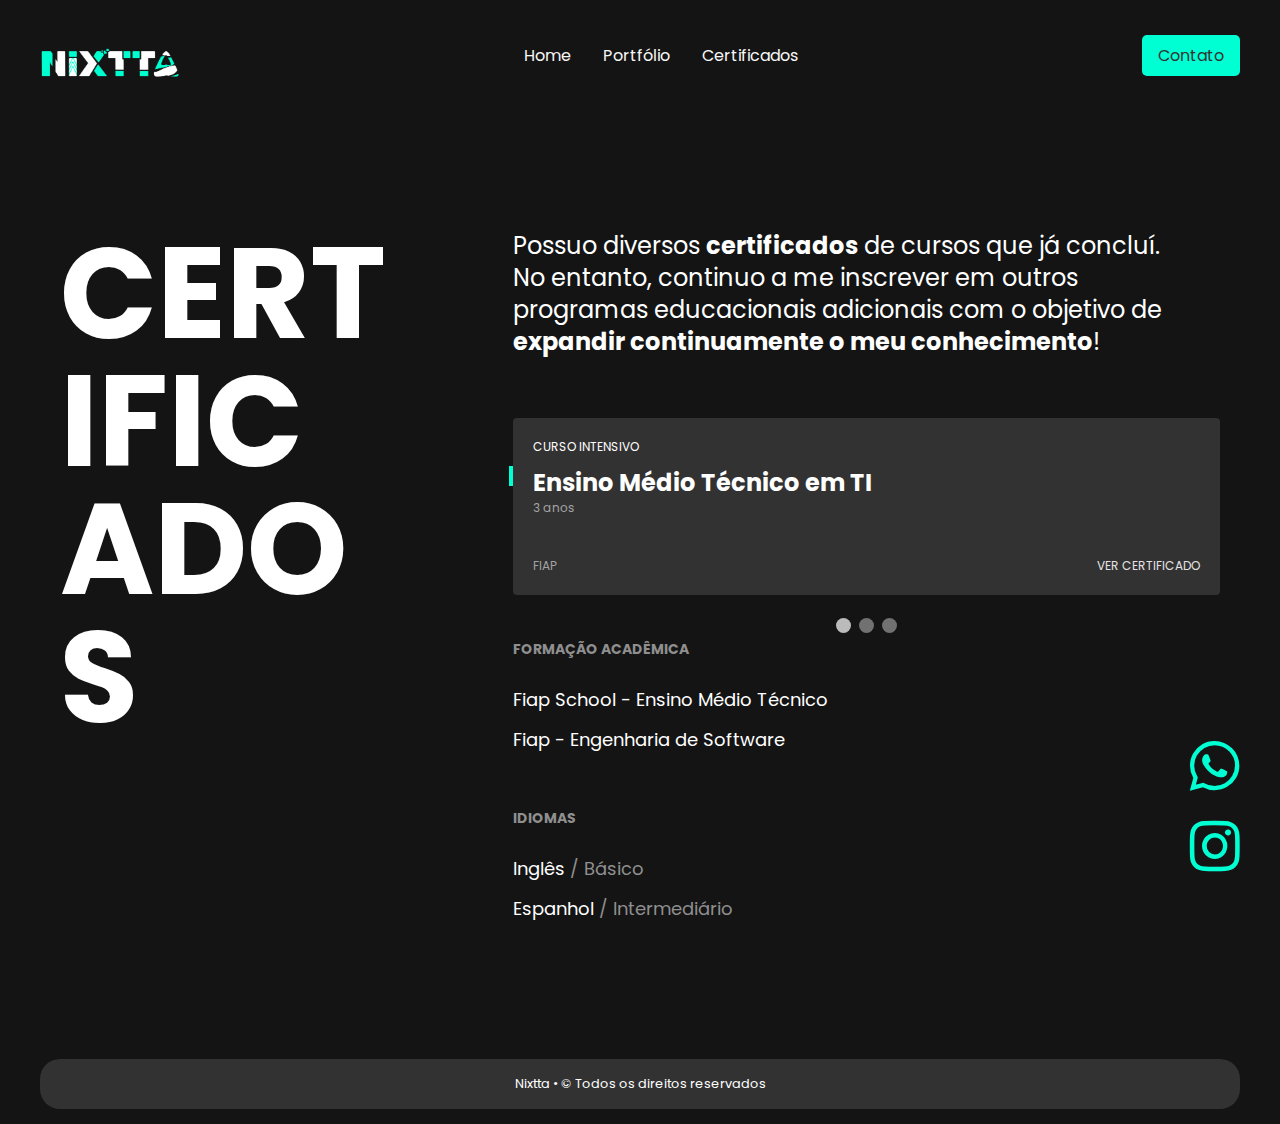
==== pages/certificados.html @ 722bebe4 "Add files via upload" ====
<!DOCTYPE html>
<html lang="pt-BR">
<head>
    <meta charset="UTF-8">
    <meta name="viewport" content="width=device-width, initial-scale=1.0">
    <title>Nixtta | Certificados</title>
    <meta name="theme-color" content="#00ffd2">
    <meta name="keywords"
        content="nixtta, nixtta design, nixttaagency, nixtta agency, desenvolvimento, programação, html, css, js, design, designer, agencia, agency">
    <meta property="og:image" content="https://nixtta.com/assets/image/Nixtta.png">
    <meta property="og:locale" content="pt-BR">
    <meta property="og:image:type" content="image/png">
    <meta property="og:image:width" content="120">
    <meta property="og:image:height" content="120">
    <meta property="og:site_name" content="">
    <meta property="og:title" content="Website - Nixtta">
    <meta name="og:description"
        content="Seja bem-vindo(a) a Nixtta, aqui você encontra alguns certificados que recebemos. Visite agora nosso website!">
    <meta property="og:type" content="website">
    <meta property="og:url" content="https://nixtta.com/">
    <link rel="stylesheet" href="assets/css/style.css">
    <link rel="stylesheet" href="../assets/css/navbar.css">
    <link rel="shortcut icon" href="../assets/image/favicon.png" type="image/x-icon">
    <link rel="stylesheet" href="https://cdn.jsdelivr.net/npm/bootstrap-icons@1.11.1/font/bootstrap-icons.css">
    <link rel="stylesheet" href="https://cdnjs.cloudflare.com/ajax/libs/font-awesome/6.4.2/css/all.min.css" integrity="sha512-z3gLpd7yknf1YoNbCzqRKc4qyor8gaKU1qmn+CShxbuBusANI9QpRohGBreCFkKxLhei6S9CQXFEbbKuqLg0DA==" crossorigin="anonymous" referrerpolicy="no-referrer" />
</head>
<body>
    <br>
    <header>
        <div class="navbar">
            <div class="logo"><a href="../index.html"><img src="../assets/image/png.png" alt="Logo"></a></div>
            <ul class="links">
                <li><a href="../index.html">Home</a></li>
                <li><a href="portofio.html">Portfólio</a></li>
                <li><a href="#">Certificados</a></li>
            </ul>
            <a href="https://wa.me/5511937350748" class="action_btn">Contato</a>
            <div class="toggle_btn">
                <i class="fa-solid fa-bars"></i>
            </div>
        </div>
        <div class="dropdown_menu">
            <li><a href="../index.html">Home</a></li>
            <li><a href="portofio.html">Portfólio</a></li>
            <li><a href="#">Certificados</a></li>
            <li><a href="https://wa.me/5511937350748" class="action_btn">Contato</a></li>
        </div>
    </header>
    <br>
    <section class="formacao" id="formacao" aria-label="Certificados">
        <div class="container2 formacao-container">
          <h2 class="subtitulo">Certificados</h2>
          <div>
            <p class="formacao-texto">Possuo diversos <strong>certificados</strong> de cursos que já concluí. No entanto, continuo a me inscrever em outros programas educacionais adicionais com o objetivo de <strong>expandir continuamente o meu conhecimento</strong>!</p>
    
            <ul class="slideshow-container">
    
              <li class="mySlides fade curso-lista">
                <div class="curso">
                  <span class="curso-tipo">Curso Intensivo</span>
                  <h3 class="curso-nome">Ensino Médio Técnico em TI</h3>
                  <span class="curso-tempo">3 anos</span>
                  <div class="certificado">
                    <span class="curso-instituicao">FIAP</span>
                    <a href="assets/certificados/ensino_medio.pdf" target="_blank">ver certificado</a>
                  </div>
                </div>
              </li>
              
              <li class="mySlides fade curso-lista">
                <div class="curso">
                  <span class="curso-tipo">Curso Intensivo</span>
                  <h3 class="curso-nome">Designer Gráfico</h3>
                  <span class="curso-tempo">100h</span>
                  <div class="certificado">
                    <span class="curso-instituicao">SAINT</span>
                    <a href="assets/certificados/Certificado_design.pdf" target="_blank">ver certificado</a>
                  </div>
                </div>
              </li>
              
              <li class="mySlides fade curso-lista">
                <div class="curso">
                  <span class="curso-tipo">Curso Intensivo</span>
                  <h3 class="curso-nome">Google Ads / Tráfego Pago</h3>
                  <span class="curso-tempo">10h</span>
                  <div class="certificado">
                    <span class="curso-instituicao">ALURA</span>
                    <a href="https://www.origamid.com/certificate/6fd52185" target="_blank">ver certificado</a>
                  </div>
                </div>
              </li>
            </ul>
              
            <div style="text-align:center">
              <span class="dot" onclick="currentSlide(1)"></span> 
              <span class="dot" onclick="currentSlide(2)"></span> 
              <span class="dot" onclick="currentSlide(3)"></span> 
            </div>
    
            <div class="formacao-extra">
              <div class="formacao-academica">
                <h3>Formação Acadêmica</h3>
                <ul>
                  <li>Fiap School - Ensino Médio Técnico</li>
                  <li>Fiap - Engenharia de Software</li>
                </ul>
              </div>
              <div class="idiomas">
                <h3>Idiomas</h3>
                <ul>
                  <li>Inglês <span>/ Básico</span></li>
                  <li>Espanhol <span>/ Intermediário</span></li>
                </ul>
              </div>
            </div>
          </div>
        </div>
      </section>
      <div class="whatsapp-button">
        <a href="https://wa.me/5511937350748"><i class="bi bi-whatsapp"></i></a>
     </div>
     <div class="instagram-button">
         <a href="https://www.instagram.com/bettarello_comercial/"><i class="bi bi-instagram"></i></a>
      </div>
    <div class="copyright">
        Nixtta • © Todos os direitos reservados
    </div>
    <script src="../assets/js/navbar.js"></script>
    <script src="../assets/js/pages.js"></script>
</body>
</html>
---- pages/assets/css/style.css ----
@import url('https://fonts.googleapis.com/css2?family=Poppins:wght@300;400;500;600;700;800&display=swap');


  ul {
    margin: 0px;
    padding: 0px;
    list-style: none;
  }
  
  img {
    max-width: 100%;
    display: block;
  }
  
  .container {
    max-width: 1200px;
    padding: 40px 20px;
    margin: 0 auto;
    display: grid;
    grid-template-columns: 2fr 1fr;
    gap: 100px;
  }
  
  .container2 {
    max-width: 1200px;
    padding: 120px 20px;
    margin: 0 auto;
    display: grid;
    grid-template-columns: 1fr 2fr;
    gap: 100px;   
  }
  
  .subtitulo {
    font-size: 8rem;
    line-height: 1;
    text-transform: uppercase;
    word-break: break-all;
    max-width: 4ch;
  }
  
  @media (max-width: 800px) {
    .container2 {
      grid-template-columns: 1fr;
      padding: 60px 20px;
      gap: 40px;
    }
  
    .subtitulo {
      font-size: 3rem;
      text-transform: capitalize;
      max-width: initial;
    }
  }

* {
    padding: 0;
    margin: 0;
    outline: none;
    border: none;
    box-sizing: border-box;
}

*::selection {
    color: #323232;
    background-color: #00ffd2;
}

html {
    scroll-behavior: smooth;
}

::-webkit-scrollbar {
    width: 10px;
}

::-webkit-scrollbar-track {
    background: #ffffff;
}

::-webkit-scrollbar-thumb {
    background: #00ffd2;
}

::-webkit-scrollbar-thumb:hover {
    background: #323232;
}

img {
    width: 100%;
    display: flex;
}

a {
    text-decoration: none;
}

body {
    font-family: 'Poppins', sans-serif;
    background-color: #141414;
}

.experiencia .subtitulo {
    color: #ffffff;
  }
  
  .experiencia-texto {
    font-size: 1.5rem;
    line-height: 1.33;
    max-width: 41ch;
    margin-bottom: 60px;
    color: #ffffff;
  }
  
  .experiencia-texto strong {
    color: #ebebeb;
  }
  
  .empresa {
    display: grid;
    grid-template-columns: 1fr 1fr;
    gap: 10px 20px;
    padding: 20px;
    margin-bottom: 4px;
    background: #323232;
    border-radius: 4px;
    position: relative;
  }
  
  .link-empresa {
    display: inline-block;
    text-decoration: none;
    text-transform: uppercase;
    color: #00ffd2;
    padding: 4px 12px;
  }
  
  .link-empresa::after {
    content: "";
    display: block;
    width: 0;
    height: 2px;
    background: #00ffd2;
    transition: 0.3s;
  }
  
  .link-empresa:hover::after {
    width: 100%;
  }
  
  .lista-empresa {
    padding-right: 20px;
    overflow-y: auto;
    max-height: 640px;
  }
  
  .item-lista-empresa{
    margin-top: 40px;
  }
  
  .empresa-titulo {
    font-size: 1.125rem;
    line-height: 1.1;
    font-weight: bold;
    color: #ffffff;
  }
  
  .empresa-texto {
    font-size: 0.875rem;
    line-height: 1.4;
    color: #ffffff;
  }
  
  .empresa-habilidades {
    display: flex;
    flex-wrap: wrap;
    gap: 10px;
    align-content: start;
  }
  
  .empresa-habilidades li {
    font-size: 0.875rem;
    line-height: 1.4;
    border-radius: 4px;
    background: #fff;
    padding: 5px 10px;
  }

.copyright {
    max-width: 1200px;
    margin: auto;
    padding: 1rem;
    color: #fff;
    font-size: 0.8rem;
    text-align: center;
    background-color: #323232;
    border-radius: 20px;
    margin-bottom: 15px;
}

.whatsapp-button {
    position: fixed;
    bottom: 120px;
    right: 40px;
    border-radius: 50%;
    width: 50px;
    height: 50px;
    transition: scale 0.3s;
}

.whatsapp-button a i {
    font-size: 50px;
    color: #00ffd2;
    transition: 0.3s;
}

.whatsapp-button a i:hover {
    color: #ffffff;
}

.whatsapp-button:hover {
    scale: 0.9;
}

.instagram-button {
    position: fixed;
    bottom: 40px;
    right: 40px;
    border-radius: 50%;
    width: 50px;
    height: 50px;
    transition: scale 0.3s;
}

.instagram-button a i {
    font-size: 50px;
    color: #00ffd2;
    transition: 0.3s;
}

.instagram-button a i:hover {
    color: #ffffff;
}

.instagram-button:hover {
    scale: 0.9;
}

  @media (max-width: 800px) {
    .experiencia .subtitulo {
      color: #ffffff;
    }
  
    .experiencia-texto {
      font-size: 1.25rem;
    }
    .copyright {
      max-width: 500px;
    }
  }
  
  @media (max-width: 400px) {
    .empresa {
      grid-template-columns: 1fr;
    }
  }

  @media (width < 600px) {

    .whatsapp-button {
        position: fixed;
        bottom: 80px;
        right: 15px;
        border-radius: 50%;
        width: 50px;
        height: 60px;
    }

    .whatsapp-button a i {
        font-size: 40px;
        color: #00ffd2;
        transition: 0.3s;
    }

    .instagram-button {
        position: fixed;
        bottom: 15px;
        right: 15px;
        border-radius: 50%;
        width: 50px;
        height: 60px;
    }

    .instagram-button a i {
        font-size: 40px;
        color: #00ffd2;
        transition: 0.3s;
    }
}

.formacao {
  background: #141414;
  color: #fff;
}

.formacao-container {
  position: relative;
}

.formacao-container::after {
  content: "";
  display: block;
  width: 130px;
  height: 100px;
  background: url("../img/detalhe.svg") no-repeat center;
  position: absolute;
  bottom: -50px;
}

.formacao .subtitulo {
  color: #ffffff;
}

.formacao-texto {
  font-size: 1.5rem;
  line-height: 1.33;
  max-width: 44ch;
  margin-bottom: 60px;
  color: #ffffff;
}

.formacao-texto strong {
  color: #fff;
}

.curso-lista {
  flex-wrap: wrap;
  gap: 20px;
  margin-bottom: 60px;
  margin-bottom: 20px;
}

.curso {
  flex: 1;
  background: #323232;
  padding: 20px;
  border-radius: 4px;
  display: flex;
  flex-direction: column;
}

.curso-tipo {
  font-size: .75rem;
  text-transform: uppercase;
  color: #ffffff;
  margin-bottom: 10px;
}

.curso-nome {
  flex: 1;
  font-size: 1.5rem;
  line-height: 1.4;
  position: relative;
}

.curso-nome::before {
  content: "";
  display: block;
  width: 4px;
  height: 20px;
  background: #00ffd2;
  position: absolute;
  left: -24px;
}

.curso-tempo {
  font-size: .75rem;
  color: #a3a3a3;
  margin-bottom: 40px;
}

.certificado {
  display: flex;
  justify-content: space-between;
  align-items: center;
  flex-wrap: wrap;
  gap: 8px 0px;
}

.curso-instituicao {
  font-size: .75rem;
  color: #a3a3a3;
}

.certificado a {
  font-size: .75rem;
  text-decoration: none;
  text-transform: uppercase;
  color: #e4e4e4;
}

.certificado a:hover {
  color: Certificados;
}

.formacao-academica {
  margin-bottom: 60px;
}

.formacao-extra h3 {
  font-size: .875rem;
  line-height: 1.4;
  color: #8f8f8f;
  text-transform: uppercase;
  margin-bottom: 30px;
  position: relative;
}

.formacao-extra h3::before {
  content: "";
  display: block;
  width: 24px;
  height: 24px;
  position: absolute;
  left: -36px;
  top: -4px;
}

.formacao-academica h3::before {
  background: url("../img/cursos.svg") no-repeat center center;
}

.idiomas h3::before {
  background: url("../img/idiomas.svg") no-repeat center center;
}

.formacao-extra li {
  font-size: 1.125rem;
  line-height: 1.1;
  margin-bottom: 20px;
}

.formacao-extra span {
  color: #8f8f8f;
}

.dot {
  cursor: pointer;
  height: 15px;
  width: 15px;
  margin: 0 2px;
  background-color: #717171;
  border-radius: 50%;
  display: inline-block;
  transition: background-color 0.6s ease;
}

.active, .dot:hover {
  background-color: #bbb;
}

@media (max-width: 800px) {
  .formacao .subtitulo {
    color: #fff;
  }

  .formacao-texto {
    font-size: 1.25rem;
  }

  .formacao-extra h3::before {
    position: initial;
    margin-bottom: 10px;
  }
}
---- assets/css/navbar.css ----
* {
    margin: 0;
    padding: 0;
    box-sizing: border-box;
}

/* NAVBAR */

li {
    list-style: none;
}

a {
    text-decoration: none;
    color: #f8f8f8;
    font-size: 1rem;
    transition: all 0.3s ease;
}

a:hover {
    color: #00ffd2;
}

header {
    position: relative;
    padding: 0 2rem;
}

.navbar {
    width: 100%;
    height: 60px;
    max-width: 1200px;
    margin: 0 auto;
    display: flex;
    align-items: center;
    justify-content: space-between;
}

.logo a img {
    margin-top: 15px;
    width: 140px;
}

.navbar .links {
    display: flex;
    gap: 2rem;
}

.navbar .toggle_btn {
    color: #f8f8f8;
    font-size: 1.5rem;
    cursor: pointer;
    display: none;
}

.action_btn {
        padding: 0.5rem 1rem;
        font-size: 1rem;
        color: #323232;
        background-color: #00ffd2;
        border-radius: 5px;
        cursor: pointer;
        transition: all 0.3s ease;
}

.action_btn:hover {
    color: #00ffd2;
    background-color: #323232;
}

.action_btn:active {
    scale: 0.95;
}

.dropdown_menu {
    position: absolute;
    right: 2rem;
    top: 70px;
    width: 300px;
    height: 0px;
    background-color: rgba(24, 24, 24, 0.897);
    border-radius: 8px;
    overflow: hidden;
    transition: height 0.2s cubic-bezier(0.175, 0.885, 0.32, 1.275);
}

.dropdown_menu.open {
    height: 215px;
}

.dropdown_menu li {
    padding: 0.7rem;
    display: flex;
    align-items: center;
    justify-content: center;
}

.dropdown_menu .action_btn {
    width: 100%;
    display: flex;
    justify-content: center;
}

@media (max-width: 992px) {

    .navbar .links,
    .navbar .action_btn {
        display: none;
    }

    .navbar .toggle_btn {
        display: block;
    }

    .dropdown_menu {
        display: block;
    }
}

@media (max-width: 576px) {
    .dropdown_menu {
        left: 2rem;
        width: unset;
    }
}
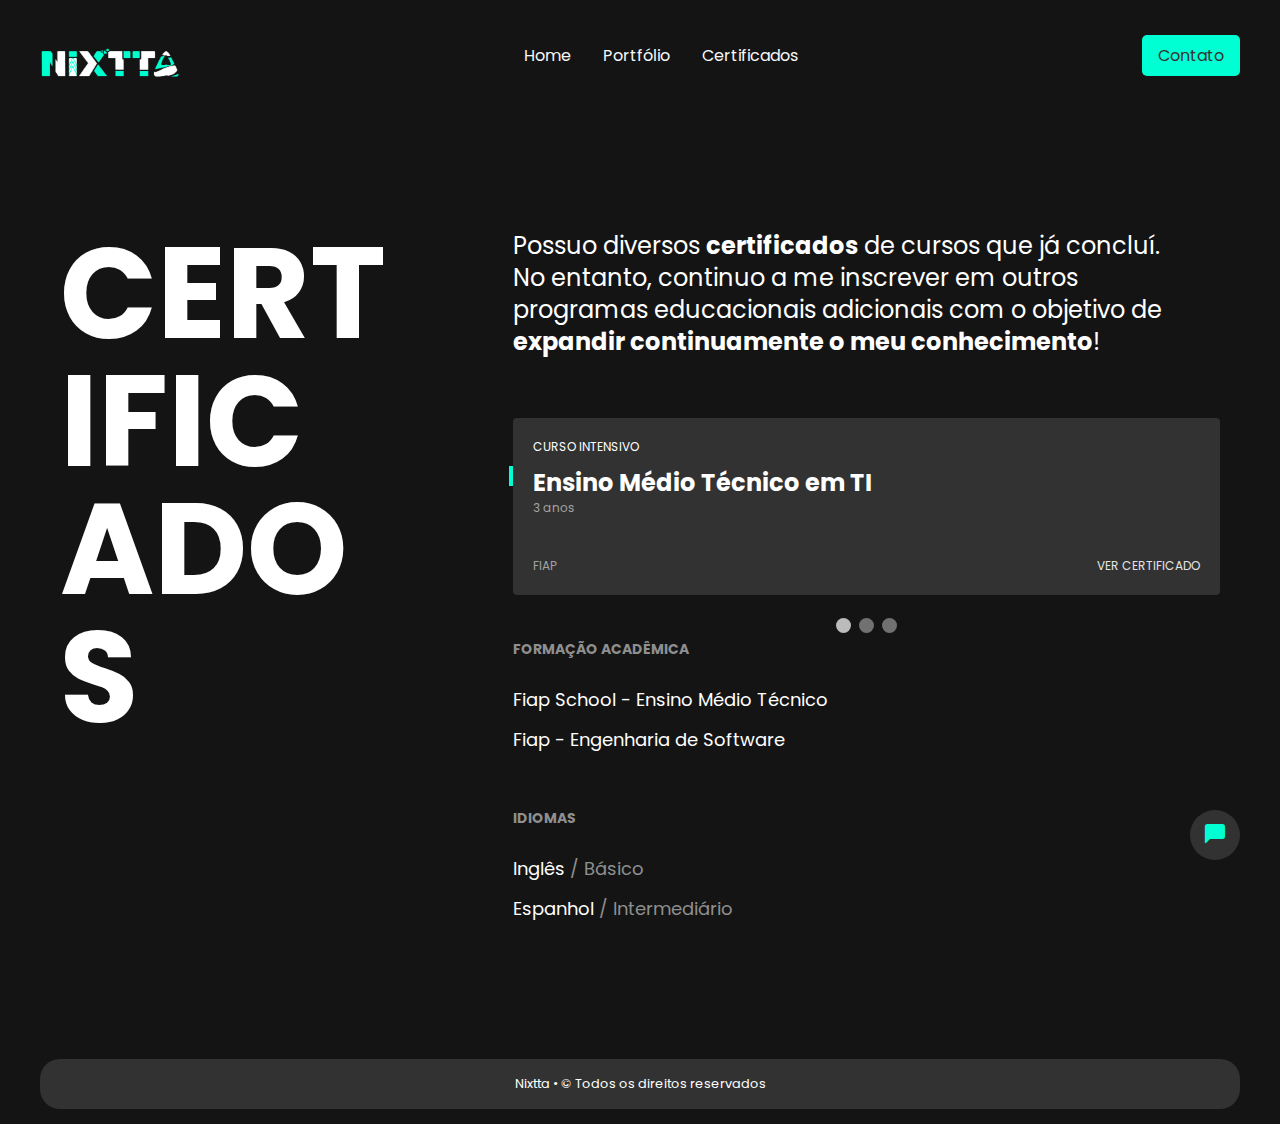
==== commit 3910d3c6: "Add files via upload" ====
--- a/pages/certificados.html
+++ b/pages/certificados.html
@@ -48,7 +48,7 @@
     </header>
     <br>
     <section class="formacao" id="formacao" aria-label="Certificados">
-        <div class="container2 formacao-container">
+        <div class="container2">
           <h2 class="subtitulo">Certificados</h2>
           <div>
             <p class="formacao-texto">Possuo diversos <strong>certificados</strong> de cursos que já concluí. No entanto, continuo a me inscrever em outros programas educacionais adicionais com o objetivo de <strong>expandir continuamente o meu conhecimento</strong>!</p>
@@ -86,7 +86,7 @@
                   <span class="curso-tempo">10h</span>
                   <div class="certificado">
                     <span class="curso-instituicao">ALURA</span>
-                    <a href="https://www.origamid.com/certificate/6fd52185" target="_blank">ver certificado</a>
+                    <a href="#" target="_blank">ver certificado</a>
                   </div>
                 </div>
               </li>
@@ -117,15 +117,42 @@
           </div>
         </div>
       </section>
-      <div class="whatsapp-button">
-        <a href="https://wa.me/5511937350748"><i class="bi bi-whatsapp"></i></a>
-     </div>
-     <div class="instagram-button">
-         <a href="https://www.instagram.com/bettarello_comercial/"><i class="bi bi-instagram"></i></a>
+      <div class="window">
+        <button id="toggleButton" class="btn-sup">
+          <i id="icon1" class="bi bi-chat-left-fill"></i>
+          <i id="icon2" class="bi bi-x-lg" style="display: none;"></i>
+        </button>
+        <div id="aba" class="aba">
+          <h2>Olá<span>!</span> Como podemos te ajudar<span>?</span></h2>
+        <div class="global-content">
+            <div class="content-sup">
+                <a href="https://wa.me/5511937350748" target="_blank">
+                    <h3>Contato via WhatsApp</h3>
+                    <p>Normalmente respondemos em até 10 min.</p>
+                    <i class="bi bi-whatsapp"></i>
+                </a>
+            </div>
+            <div class="content-sup">
+                <a href="https://www.instagram.com/bettarello_comercial/" target="_blank">
+                    <h3>Nosso Instagram</h3>
+                    <p>Venha nos conhecer mais de perto.</p>
+                    <i class="bi bi-instagram"></i>
+                </a>
+            </div>
+            <div class="content-sup">
+                <a href="">
+                    <h3>A melhor loja para o seu projeto</h3>
+                    <img src="assets/image/sup-img.svg" alt="">
+                </a>
+            </div>
+        </div>
+          <p>Caso necessite de assistência, sinta-se à vontade para interagir com uma das opções disponíveis acima. Estamos à sua disposição.</p>
+        </div>
       </div>
     <div class="copyright">
         Nixtta • © Todos os direitos reservados
     </div>
+    <script src="../assets/js/window.js"></script>
     <script src="../assets/js/navbar.js"></script>
     <script src="../assets/js/pages.js"></script>
 </body>
--- a/pages/assets/css/style.css
+++ b/pages/assets/css/style.css
@@ -1,319 +1,306 @@
 @import url('https://fonts.googleapis.com/css2?family=Poppins:wght@300;400;500;600;700;800&display=swap');
 
 
-  ul {
-    margin: 0px;
-    padding: 0px;
-    list-style: none;
-  }
-  
-  img {
-    max-width: 100%;
-    display: block;
-  }
-  
-  .container {
-    max-width: 1200px;
-    padding: 40px 20px;
-    margin: 0 auto;
-    display: grid;
-    grid-template-columns: 2fr 1fr;
-    gap: 100px;
-  }
-  
+ul {
+  margin: 0px;
+  padding: 0px;
+  list-style: none;
+}
+
+img {
+  max-width: 100%;
+  display: block;
+}
+
+.container {
+  max-width: 1200px;
+  padding: 40px 20px;
+  margin: 0 auto;
+  display: grid;
+  grid-template-columns: 2fr 1fr;
+  gap: 100px;
+}
+
+.container2 {
+  max-width: 1200px;
+  padding: 120px 20px;
+  margin: 0 auto;
+  display: grid;
+  grid-template-columns: 1fr 2fr;
+  gap: 100px;
+}
+
+.subtitulo {
+  font-size: 8rem;
+  line-height: 1;
+  text-transform: uppercase;
+  word-break: break-all;
+  max-width: 4ch;
+}
+
+@media (max-width: 800px) {
   .container2 {
-    max-width: 1200px;
-    padding: 120px 20px;
-    margin: 0 auto;
-    display: grid;
-    grid-template-columns: 1fr 2fr;
-    gap: 100px;   
-  }
-  
+    grid-template-columns: 1fr;
+    padding: 60px 20px;
+    gap: 40px;
+  }
+
   .subtitulo {
-    font-size: 8rem;
-    line-height: 1;
-    text-transform: uppercase;
-    word-break: break-all;
-    max-width: 4ch;
-  }
-  
-  @media (max-width: 800px) {
-    .container2 {
-      grid-template-columns: 1fr;
-      padding: 60px 20px;
-      gap: 40px;
-    }
-  
-    .subtitulo {
-      font-size: 3rem;
-      text-transform: capitalize;
-      max-width: initial;
-    }
-  }
+    font-size: 3rem;
+    text-transform: capitalize;
+    max-width: initial;
+  }
+}
 
 * {
-    padding: 0;
-    margin: 0;
-    outline: none;
-    border: none;
-    box-sizing: border-box;
+  padding: 0;
+  margin: 0;
+  outline: none;
+  border: none;
+  box-sizing: border-box;
 }
 
 *::selection {
-    color: #323232;
-    background-color: #00ffd2;
+  color: #323232;
+  background-color: #00ffd2;
 }
 
 html {
-    scroll-behavior: smooth;
+  scroll-behavior: smooth;
 }
 
 ::-webkit-scrollbar {
-    width: 10px;
+  width: 10px;
 }
 
 ::-webkit-scrollbar-track {
-    background: #ffffff;
+  background: #ffffff;
 }
 
 ::-webkit-scrollbar-thumb {
-    background: #00ffd2;
+  background: #00ffd2;
 }
 
 ::-webkit-scrollbar-thumb:hover {
-    background: #323232;
+  background: #323232;
 }
 
 img {
-    width: 100%;
-    display: flex;
+  width: 100%;
+  display: flex;
 }
 
 a {
-    text-decoration: none;
+  text-decoration: none;
 }
 
 body {
-    font-family: 'Poppins', sans-serif;
-    background-color: #141414;
+  font-family: 'Poppins', sans-serif;
+  background-color: #141414;
 }
 
 .experiencia .subtitulo {
+  color: #ffffff;
+}
+
+.experiencia-texto {
+  font-size: 1.5rem;
+  line-height: 1.33;
+  max-width: 41ch;
+  margin-bottom: 60px;
+  color: #ffffff;
+}
+
+.experiencia-texto strong {
+  color: #ebebeb;
+}
+
+.empresa {
+  display: grid;
+  grid-template-columns: 1fr 1fr;
+  gap: 10px 20px;
+  padding: 20px;
+  margin-bottom: 4px;
+  background: #323232;
+  border-radius: 4px;
+  position: relative;
+}
+
+.link-empresa {
+  display: inline-block;
+  text-decoration: none;
+  text-transform: uppercase;
+  color: #00ffd2;
+  padding: 4px 12px;
+}
+
+.link-empresa::after {
+  content: "";
+  display: block;
+  width: 0;
+  height: 2px;
+  background: #00ffd2;
+  transition: 0.3s;
+}
+
+.link-empresa:hover::after {
+  width: 100%;
+}
+
+.lista-empresa {
+  padding-right: 20px;
+  overflow-y: auto;
+  max-height: 640px;
+}
+
+.item-lista-empresa {
+  margin-top: 40px;
+}
+
+.empresa-titulo {
+  font-size: 1.125rem;
+  line-height: 1.1;
+  font-weight: bold;
+  color: #ffffff;
+}
+
+.empresa-texto {
+  font-size: 0.875rem;
+  line-height: 1.4;
+  color: #ffffff;
+}
+
+.empresa-habilidades {
+  display: flex;
+  flex-wrap: wrap;
+  gap: 10px;
+  align-content: start;
+}
+
+.empresa-habilidades li {
+  font-size: 0.875rem;
+  line-height: 1.4;
+  border-radius: 4px;
+  background: #fff;
+  padding: 5px 10px;
+}
+
+.copyright {
+  max-width: 1200px;
+  margin: auto;
+  padding: 1rem;
+  color: #fff;
+  font-size: 0.8rem;
+  text-align: center;
+  background-color: #323232;
+  border-radius: 20px;
+  margin-bottom: 15px;
+}
+
+.whatsapp-button {
+  position: fixed;
+  bottom: 120px;
+  right: 40px;
+  border-radius: 50%;
+  width: 50px;
+  height: 50px;
+  transition: scale 0.3s;
+}
+
+.whatsapp-button a i {
+  font-size: 50px;
+  color: #00ffd2;
+  transition: 0.3s;
+}
+
+.whatsapp-button a i:hover {
+  color: #ffffff;
+}
+
+.whatsapp-button:hover {
+  scale: 0.9;
+}
+
+.instagram-button {
+  position: fixed;
+  bottom: 40px;
+  right: 40px;
+  border-radius: 50%;
+  width: 50px;
+  height: 50px;
+  transition: scale 0.3s;
+}
+
+.instagram-button a i {
+  font-size: 50px;
+  color: #00ffd2;
+  transition: 0.3s;
+}
+
+.instagram-button a i:hover {
+  color: #ffffff;
+}
+
+.instagram-button:hover {
+  scale: 0.9;
+}
+
+@media (max-width: 800px) {
+  .experiencia .subtitulo {
     color: #ffffff;
   }
-  
+
   .experiencia-texto {
-    font-size: 1.5rem;
-    line-height: 1.33;
-    max-width: 41ch;
-    margin-bottom: 60px;
-    color: #ffffff;
-  }
-  
-  .experiencia-texto strong {
-    color: #ebebeb;
-  }
-  
+    font-size: 1.25rem;
+  }
+
+  .copyright {
+    max-width: 500px;
+  }
+}
+
+@media (max-width: 400px) {
   .empresa {
-    display: grid;
-    grid-template-columns: 1fr 1fr;
-    gap: 10px 20px;
-    padding: 20px;
-    margin-bottom: 4px;
-    background: #323232;
-    border-radius: 4px;
-    position: relative;
-  }
-  
-  .link-empresa {
-    display: inline-block;
-    text-decoration: none;
-    text-transform: uppercase;
-    color: #00ffd2;
-    padding: 4px 12px;
-  }
-  
-  .link-empresa::after {
-    content: "";
-    display: block;
-    width: 0;
-    height: 2px;
-    background: #00ffd2;
-    transition: 0.3s;
-  }
-  
-  .link-empresa:hover::after {
-    width: 100%;
-  }
-  
-  .lista-empresa {
-    padding-right: 20px;
-    overflow-y: auto;
-    max-height: 640px;
-  }
-  
-  .item-lista-empresa{
-    margin-top: 40px;
-  }
-  
-  .empresa-titulo {
-    font-size: 1.125rem;
-    line-height: 1.1;
-    font-weight: bold;
-    color: #ffffff;
-  }
-  
-  .empresa-texto {
-    font-size: 0.875rem;
-    line-height: 1.4;
-    color: #ffffff;
-  }
-  
-  .empresa-habilidades {
-    display: flex;
-    flex-wrap: wrap;
-    gap: 10px;
-    align-content: start;
-  }
-  
-  .empresa-habilidades li {
-    font-size: 0.875rem;
-    line-height: 1.4;
-    border-radius: 4px;
-    background: #fff;
-    padding: 5px 10px;
-  }
-
-.copyright {
-    max-width: 1200px;
-    margin: auto;
-    padding: 1rem;
-    color: #fff;
-    font-size: 0.8rem;
-    text-align: center;
-    background-color: #323232;
-    border-radius: 20px;
-    margin-bottom: 15px;
-}
-
-.whatsapp-button {
+    grid-template-columns: 1fr;
+  }
+}
+
+@media (width < 600px) {
+
+  .whatsapp-button {
     position: fixed;
-    bottom: 120px;
-    right: 40px;
+    bottom: 80px;
+    right: 15px;
     border-radius: 50%;
     width: 50px;
-    height: 50px;
-    transition: scale 0.3s;
-}
-
-.whatsapp-button a i {
-    font-size: 50px;
+    height: 60px;
+  }
+
+  .whatsapp-button a i {
+    font-size: 40px;
     color: #00ffd2;
     transition: 0.3s;
-}
-
-.whatsapp-button a i:hover {
-    color: #ffffff;
-}
-
-.whatsapp-button:hover {
-    scale: 0.9;
-}
-
-.instagram-button {
+  }
+
+  .instagram-button {
     position: fixed;
-    bottom: 40px;
-    right: 40px;
+    bottom: 15px;
+    right: 15px;
     border-radius: 50%;
     width: 50px;
-    height: 50px;
-    transition: scale 0.3s;
-}
-
-.instagram-button a i {
-    font-size: 50px;
+    height: 60px;
+  }
+
+  .instagram-button a i {
+    font-size: 40px;
     color: #00ffd2;
     transition: 0.3s;
-}
-
-.instagram-button a i:hover {
-    color: #ffffff;
-}
-
-.instagram-button:hover {
-    scale: 0.9;
-}
-
-  @media (max-width: 800px) {
-    .experiencia .subtitulo {
-      color: #ffffff;
-    }
-  
-    .experiencia-texto {
-      font-size: 1.25rem;
-    }
-    .copyright {
-      max-width: 500px;
-    }
-  }
-  
-  @media (max-width: 400px) {
-    .empresa {
-      grid-template-columns: 1fr;
-    }
-  }
-
-  @media (width < 600px) {
-
-    .whatsapp-button {
-        position: fixed;
-        bottom: 80px;
-        right: 15px;
-        border-radius: 50%;
-        width: 50px;
-        height: 60px;
-    }
-
-    .whatsapp-button a i {
-        font-size: 40px;
-        color: #00ffd2;
-        transition: 0.3s;
-    }
-
-    .instagram-button {
-        position: fixed;
-        bottom: 15px;
-        right: 15px;
-        border-radius: 50%;
-        width: 50px;
-        height: 60px;
-    }
-
-    .instagram-button a i {
-        font-size: 40px;
-        color: #00ffd2;
-        transition: 0.3s;
-    }
+  }
 }
 
 .formacao {
   background: #141414;
   color: #fff;
-}
-
-.formacao-container {
-  position: relative;
-}
-
-.formacao-container::after {
-  content: "";
-  display: block;
-  width: 130px;
-  height: 100px;
-  background: url("../img/detalhe.svg") no-repeat center;
-  position: absolute;
-  bottom: -50px;
 }
 
 .formacao .subtitulo {
@@ -451,10 +438,11 @@
   background-color: #717171;
   border-radius: 50%;
   display: inline-block;
-  transition: background-color 0.6s ease;
-}
-
-.active, .dot:hover {
+  transition: background-color 0.3s ease;
+}
+
+.active,
+.dot:hover {
   background-color: #bbb;
 }
 
@@ -471,4 +459,148 @@
     position: initial;
     margin-bottom: 10px;
   }
+}
+
+.window {
+  position: fixed;
+  bottom: 110px;
+  right: 40px;
+  border-radius: 50%;
+  transition: scale 0.3s;
+}
+
+.btn-sup {
+  position: fixed;
+  bottom: 40px;
+  right: 40px;
+  border-radius: 50%;
+  width: 50px;
+  height: 50px;
+  font-size: 20px;
+  color: #00ffd2;
+  background-color: #323232;
+  cursor: pointer;
+  transition: all 0.3s;
+}
+
+.btn-sup:hover {
+  color: #323232;
+  background-color: #ffffff;
+  scale: 0.9;
+}
+
+.aba {
+  border: 2px solid #00ffd2;
+  max-width: 500px;
+  overflow-y: auto;
+  max-height: 550px;
+  padding: 25px;
+  display: none;
+  opacity: 0;
+  transition: opacity 0.3s ease;
+  border-radius: 5px;
+  background-color: #141414;
+}
+
+.aba h2 {
+  font-size: 30px;
+  color: #ffffff;
+  margin-top: 30px;
+  margin-bottom: 20px;
+}
+
+.aba h2 span {
+  color: #00ffd2;
+}
+
+.aba p {
+  color: #666;
+}
+
+.global-content {
+  margin-top: 50px;
+  margin-bottom: 50px;
+}
+
+.content-sup {
+  position: relative;
+  cursor: pointer;
+  border-radius: 5px;
+  background-color: #323232;
+  margin: 15px;
+  padding: 15px;
+}
+
+.content-sup img {
+  border-radius: 5px;
+}
+
+.content-sup i {
+  position: absolute;
+  top: 22px;
+  right: 20px;
+  font-size: 30px;
+  color: #00ffd2;
+}
+
+.content-sup h3 {
+  font-size: 17px;
+  color: #ffffff;
+  margin-bottom: 10px;
+}
+
+.content-sup h3 span {
+  color: #00ffd2;
+}
+
+.content-sup p {
+  color: #cecece;
+  font-size: 13px;
+}
+
+@media (width < 900px) {
+
+  .window {
+    right: 15px;
+    bottom: 80px;
+  }
+
+  .btn-sup {
+    bottom: 15px;
+    right: 15px;
+  }
+
+  .aba {
+    max-width: 400px;
+  }
+
+  .content-sup i {
+    top: 8px;
+    right: 10px;
+    font-size: 25px;
+  }
+}
+
+@media (width < 600px) {
+
+  .aba {
+    max-width: 300px;
+    max-height: 400px;
+  }
+
+  .content-sup {
+    margin: 0;
+    margin-bottom: 15px;
+  }
+
+  .aba h2 {
+    font-size: 20px;
+    color: #ffffff;
+    margin-top: 30px;
+    margin-bottom: 20px;
+  }
+
+  .content-sup i {
+    display: none;
+  }
 }